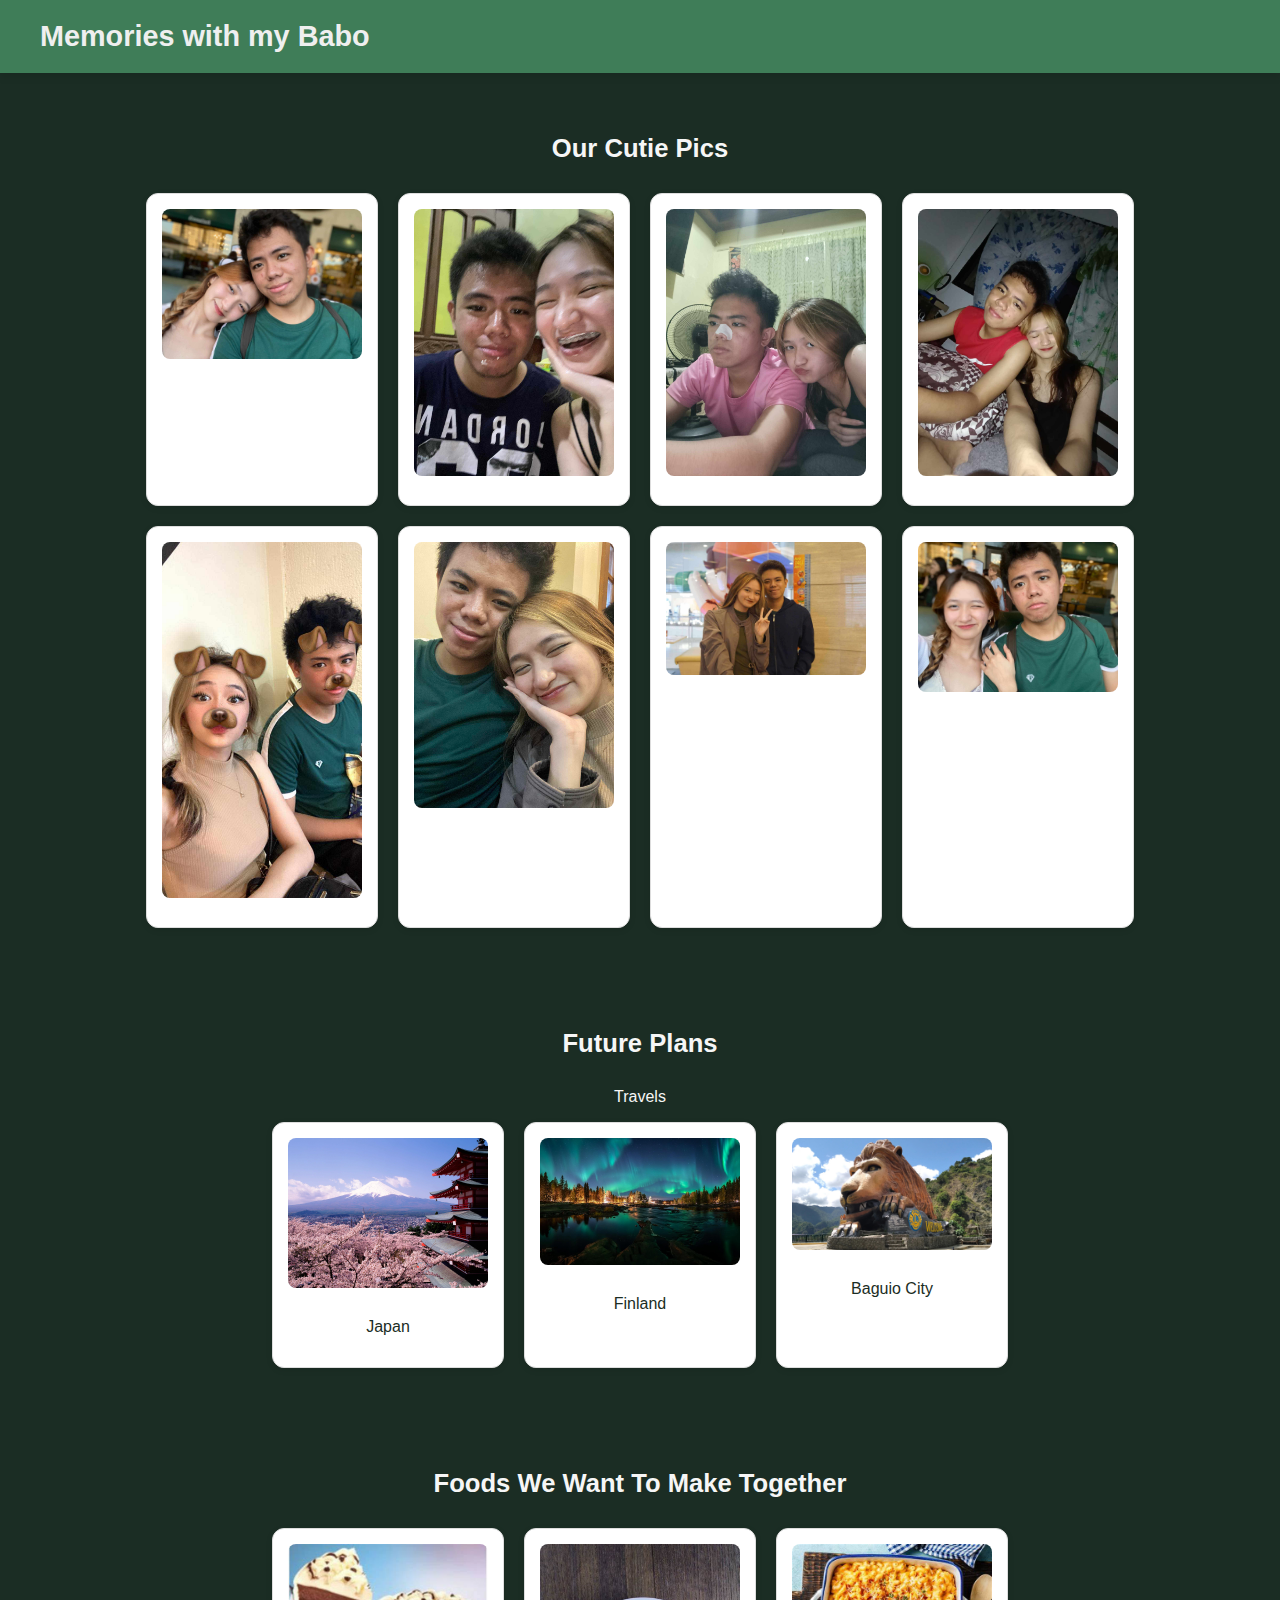
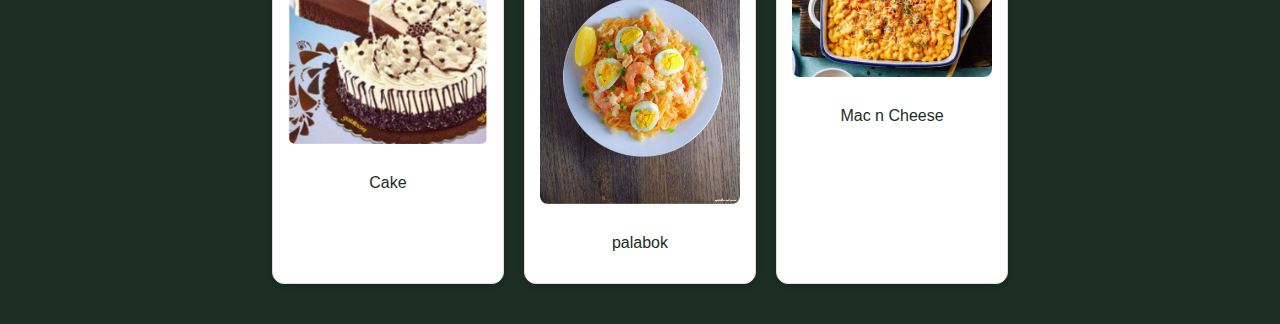
==== babo.html @ f4cfd089 "Add files via upload" ====
<!DOCTYPE html>
<html lang="en">
<head>
  <meta charset="UTF-8" />
  <meta name="viewport" content="width=device-width, initial-scale=1.0" />
  <title>Babolats</title>
  <link rel="stylesheet" href="babo.css" />
</head>
<body>
  <header>
    <h1>Memories with my Babo</h1>
  </header>
  <main>
    <section class="products">
      <h2>Our Cutie Pics</h2>
      <div class="product-list">
        <!-- Food Items -->
        <div class="product">
          <img src="images/1.jpg">
        </div>
        <div class="product">
            <img src="images/2.jpg">
          </div>
          <div class="product">
            <img src="images/3.jpg">
          </div>
          <div class="product">
            <img src="images/4.jpg">
          </div>
          <div class="product">
            <img src="images/5.jpg">
          </div>
          <div class="product">
            <img src="images/6.jpg">
          </div>
          <div class="product">
            <img src="images/7.jpg">
          </div>
          <div class="product">
            <img src="images/8.jpg">
          </div>
      </div>
    </section>

    <section class="products">
      <h2>Future Plans</h2>
      <p> Travels </p>
      <div class="product-list">
        <!-- Add Ons Items -->
        <div class="product">
            <img src="images/japan.jpeg">
            <p> Japan</p>
          </div>
          <div class="product">
            <img src="images/finland.jpg">
            <p> Finland </p>
          </div>
          <div class="product">
            <img src="images/baguio.jpg">
            <p> Baguio City</p>
          </div>
          </div>
        </section>

      <section class="products">
            <h2> Foods We Want To Make Together </h2>
            <div class="product-list">
            <div class="product">
                <img src="images/cake.jpeg">
                <p> Cake</p>
              </div>
              <div class="product">
                <img src="images/palabok.jpeg">
                <p> palabok</p>
              </div>
              <div class="product">
                <img src="images/mac.jpeg">
                <p> Mac n Cheese</p>
            </div>
      </div>
    </section>
  </main>

  <script src="babo.js"></script>
</body>
</html>
---- babo.css ----
body {
    font-family: 'Segoe UI', sans-serif;
    margin: 0;
    padding: 0;
    background-color: #1B2D24;
    color: #F6F6F6;
  }
  
  header {
    background-color: #3F7D58;
    color: #EFEFEF;
    padding: 20px 40px;
    display: flex;
    justify-content: space-between;
    align-items: center;
    box-shadow: 0 4px 8px rgba(0, 0, 0, 0.1);
  }
  
  header h1 {
    font-size: 1.8rem;
    margin: 0;
  }
  
  nav button {
    background-color: #FFFFFF;
    color: #3F7D58;
    border: none;
    padding: 10px 16px;
    cursor: pointer;
    border-radius: 25px;
    font-weight: bold;
    transition: background-color 0.3s ease, color 0.3s ease;
  }
  
  nav button:hover {
    background-color: #FFE4D5;
    color: #2D5F43;
  }
  
  .products {
    padding: 40px;
    text-align: center;
  }
  
  .products h2 {
    margin-bottom: 30px;
    font-size: 1.6rem;
  }
  
  .product-list {
    display: flex;
    justify-content: center;
    flex-wrap: wrap;
    gap: 20px;
  }
  
  .product {
    background-color: #FFFFFF;
    color: #1B2D24;
    border: 1px solid #DDD;
    border-radius: 12px;
    padding: 15px;
    width: 200px;
    box-shadow: 0 2px 6px rgba(0, 0, 0, 0.1);
    transition: transform 0.2s ease, box-shadow 0.2s ease;
  }
  
  .product:hover {
    transform: translateY(-5px);
    box-shadow: 0 4px 12px rgba(0, 0, 0, 0.2);
  }
  
  .product img {
    width: 100%;
    border-radius: 8px;
    margin-bottom: 10px;
  }
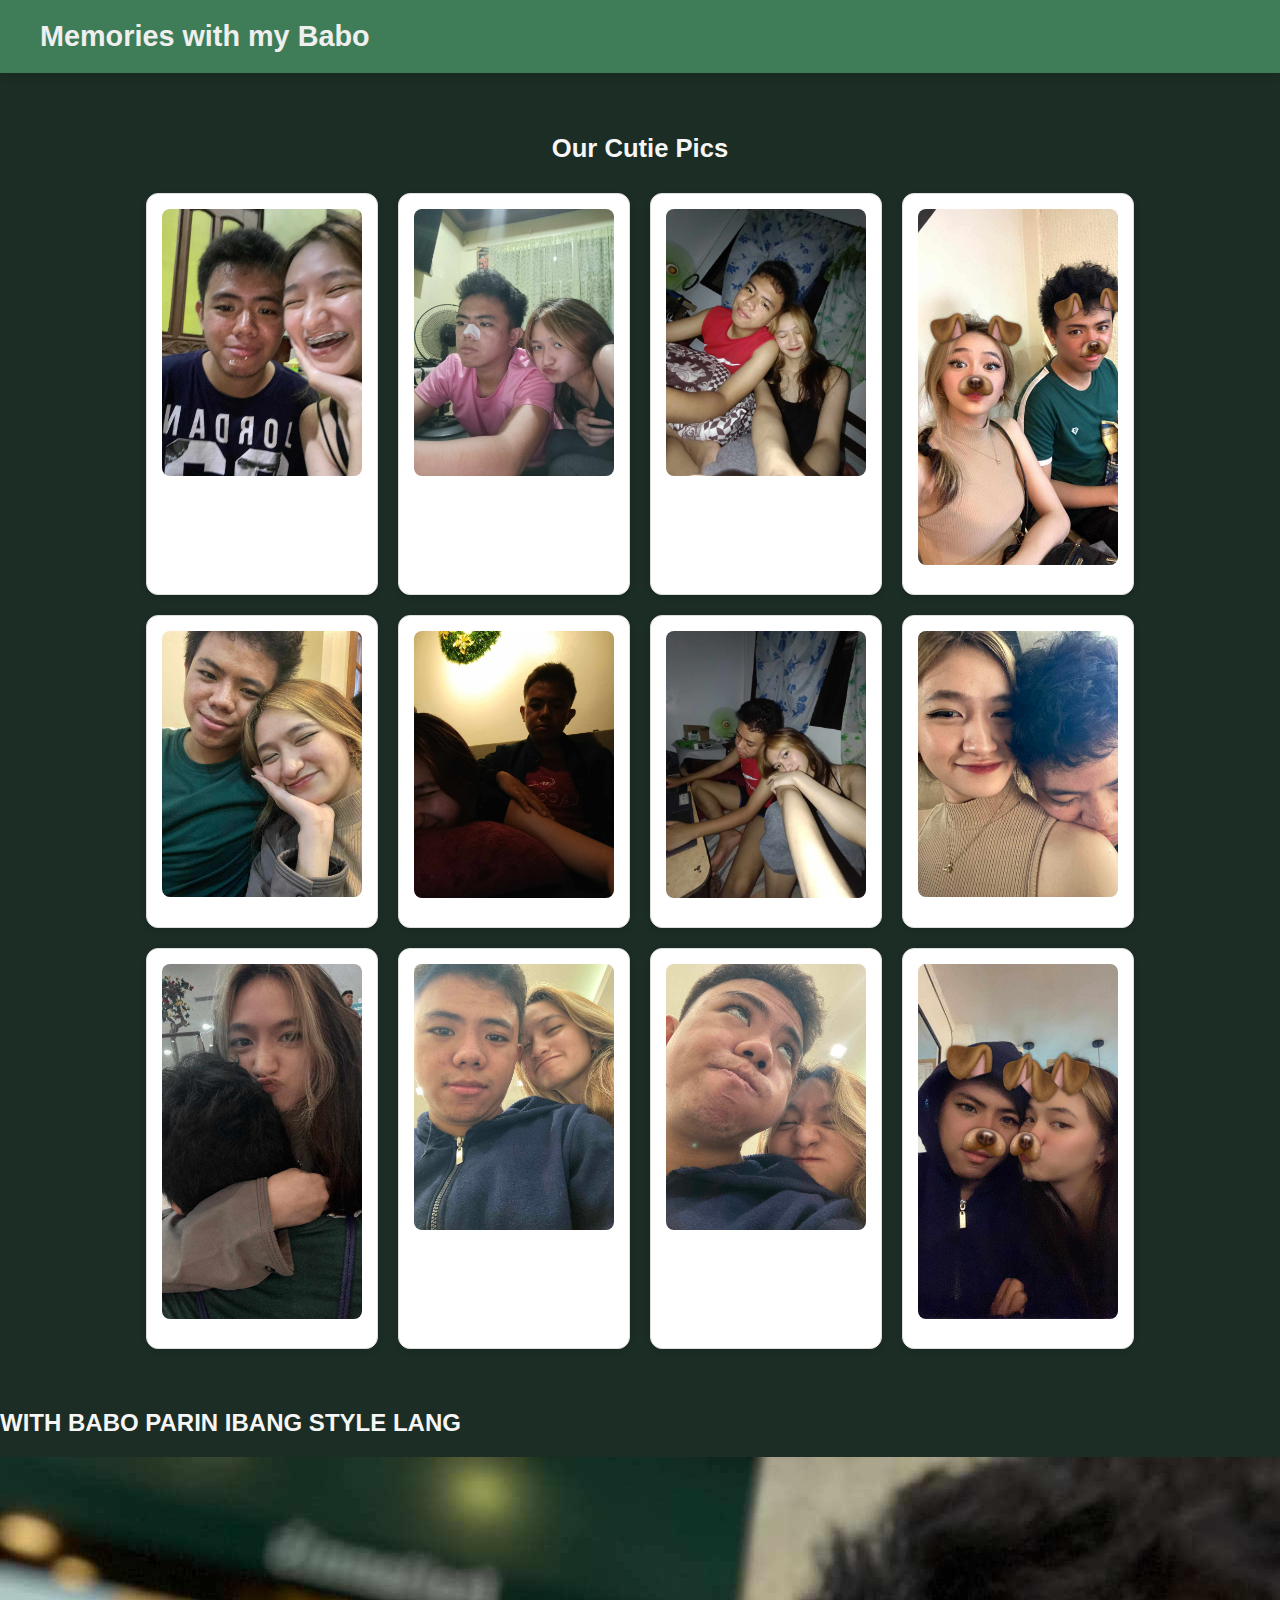
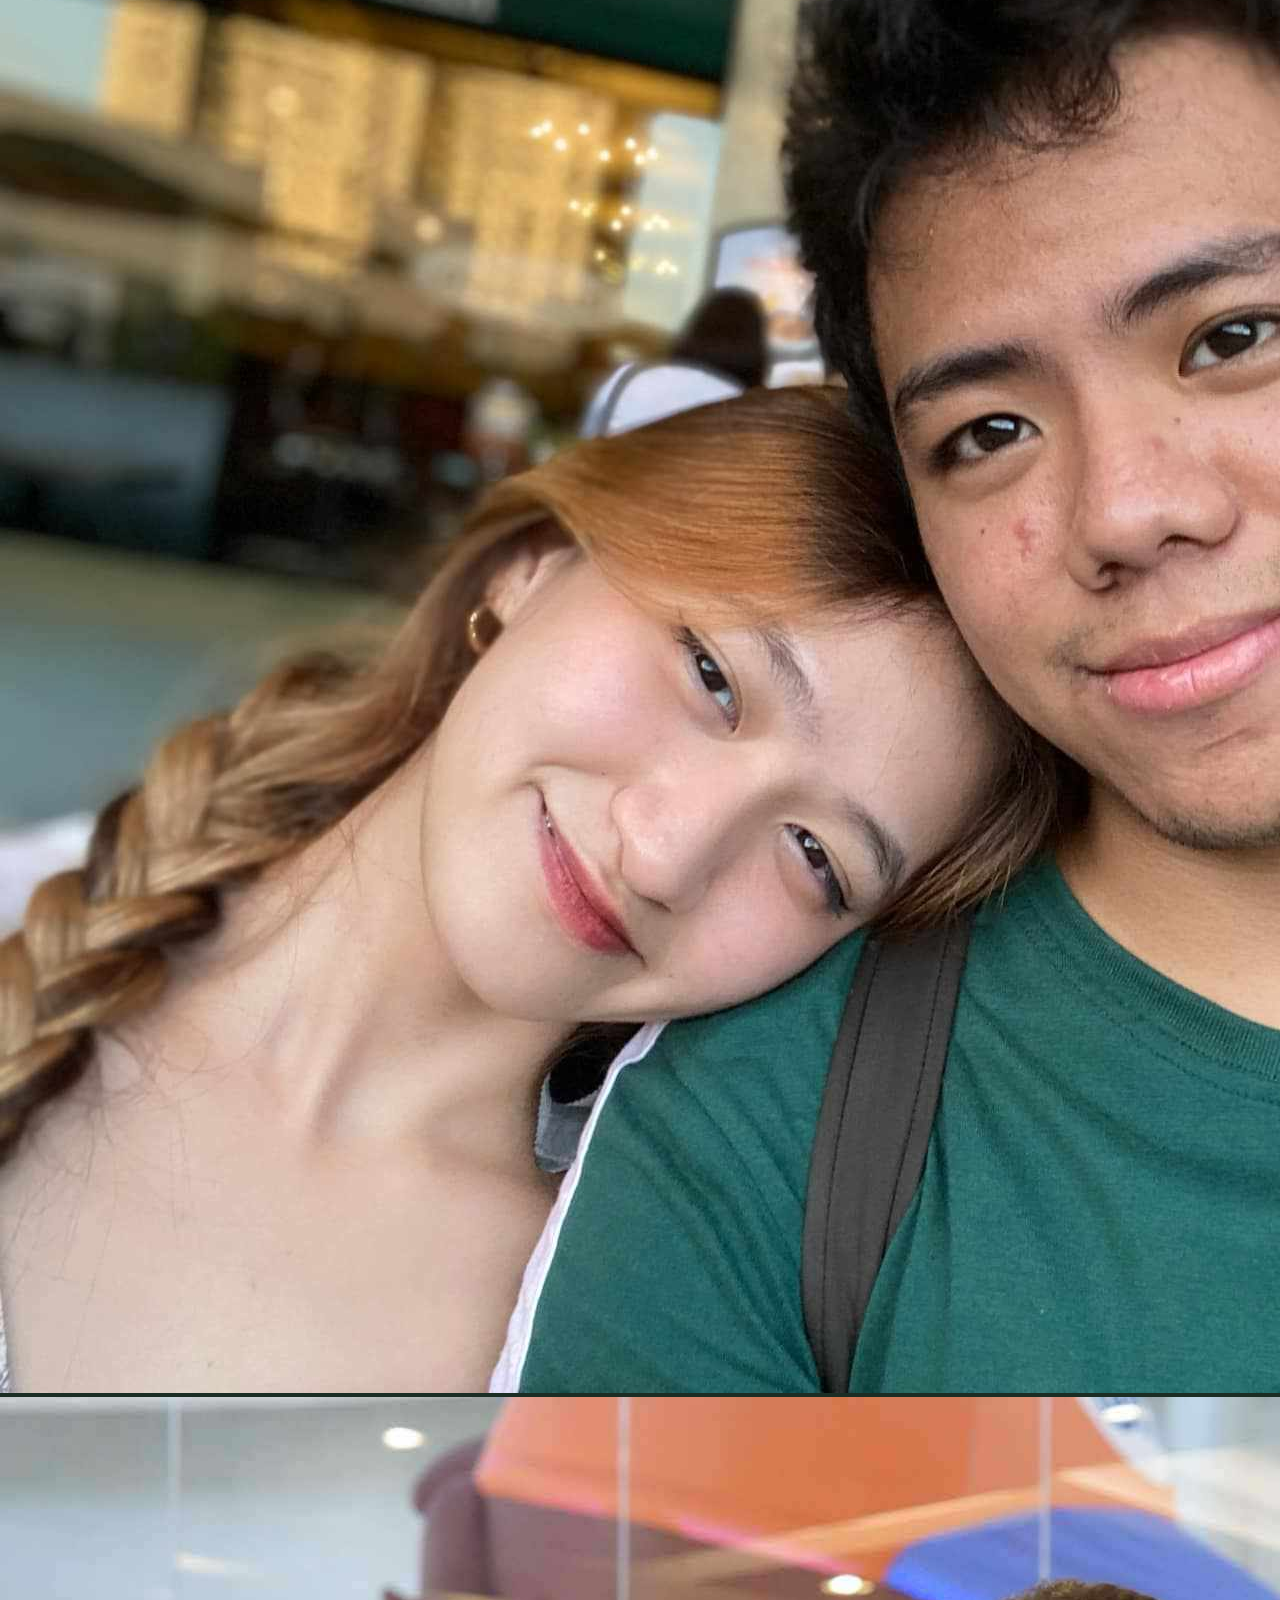
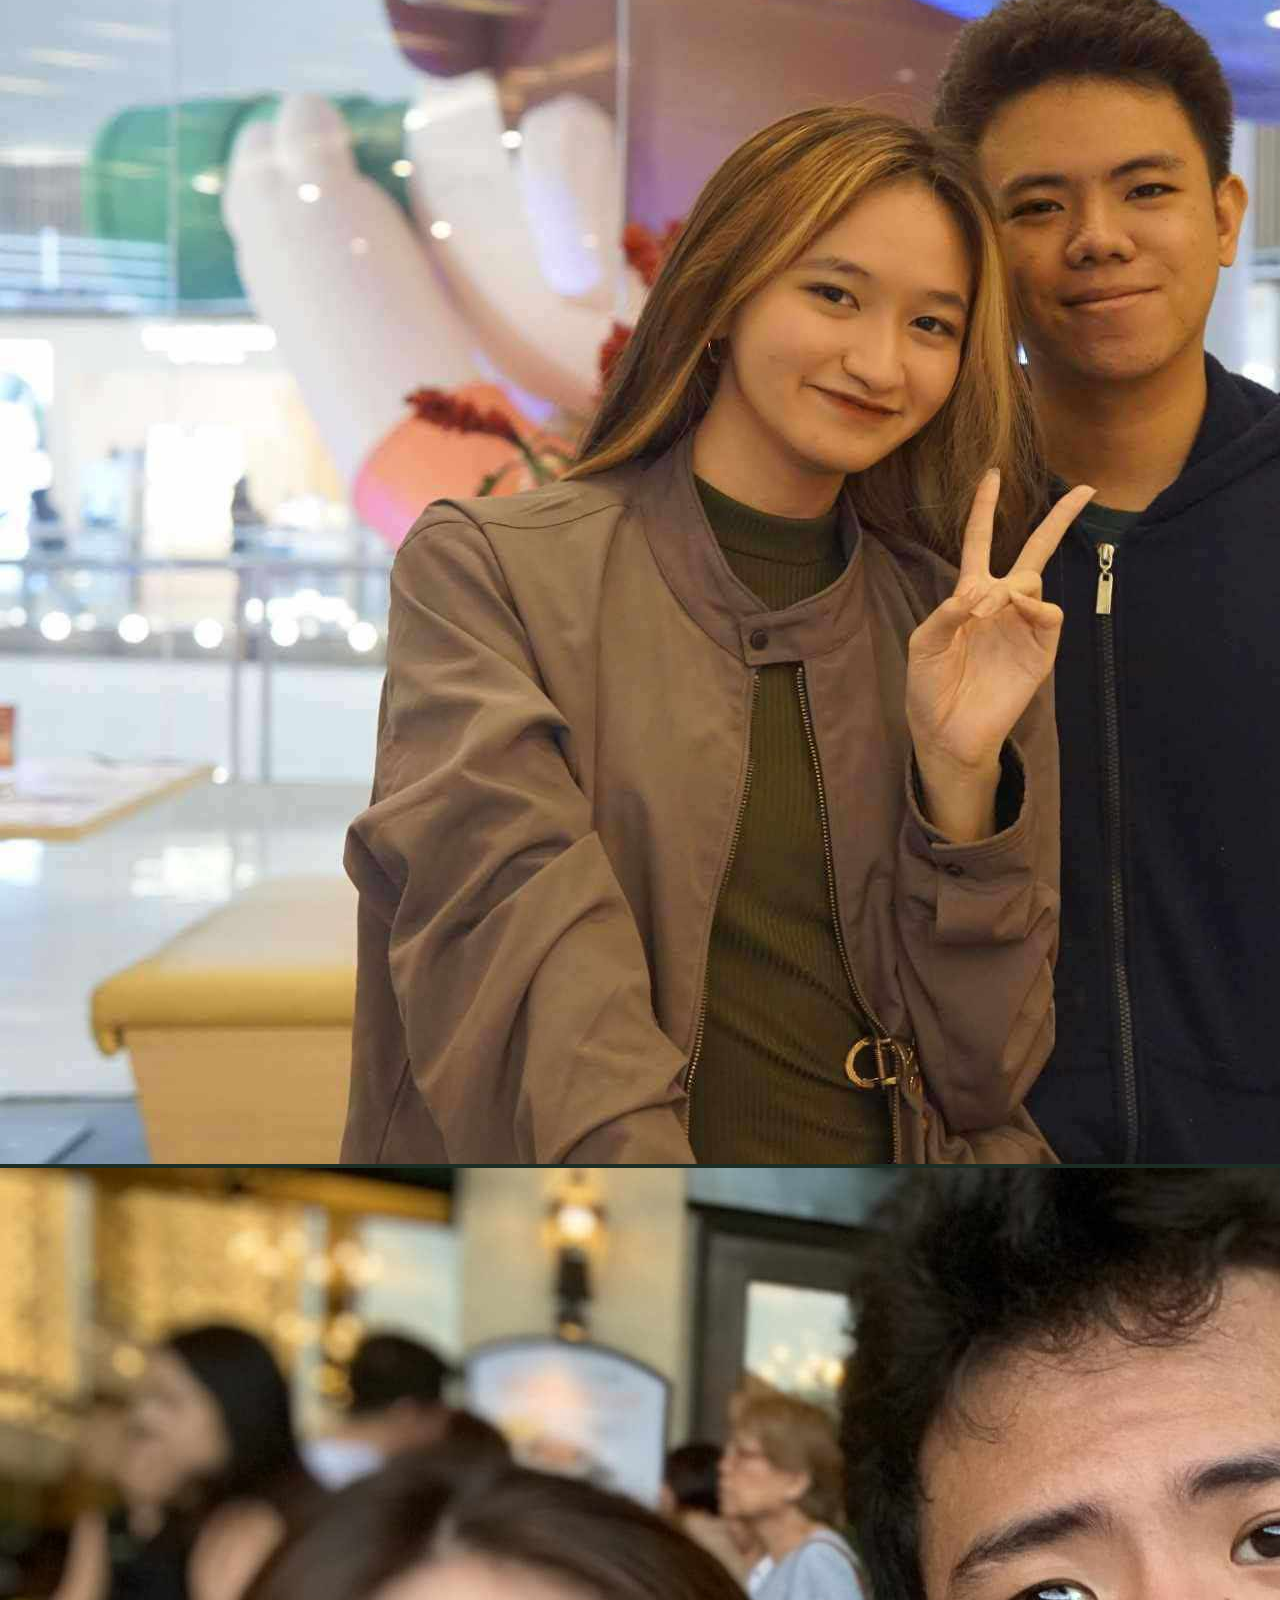
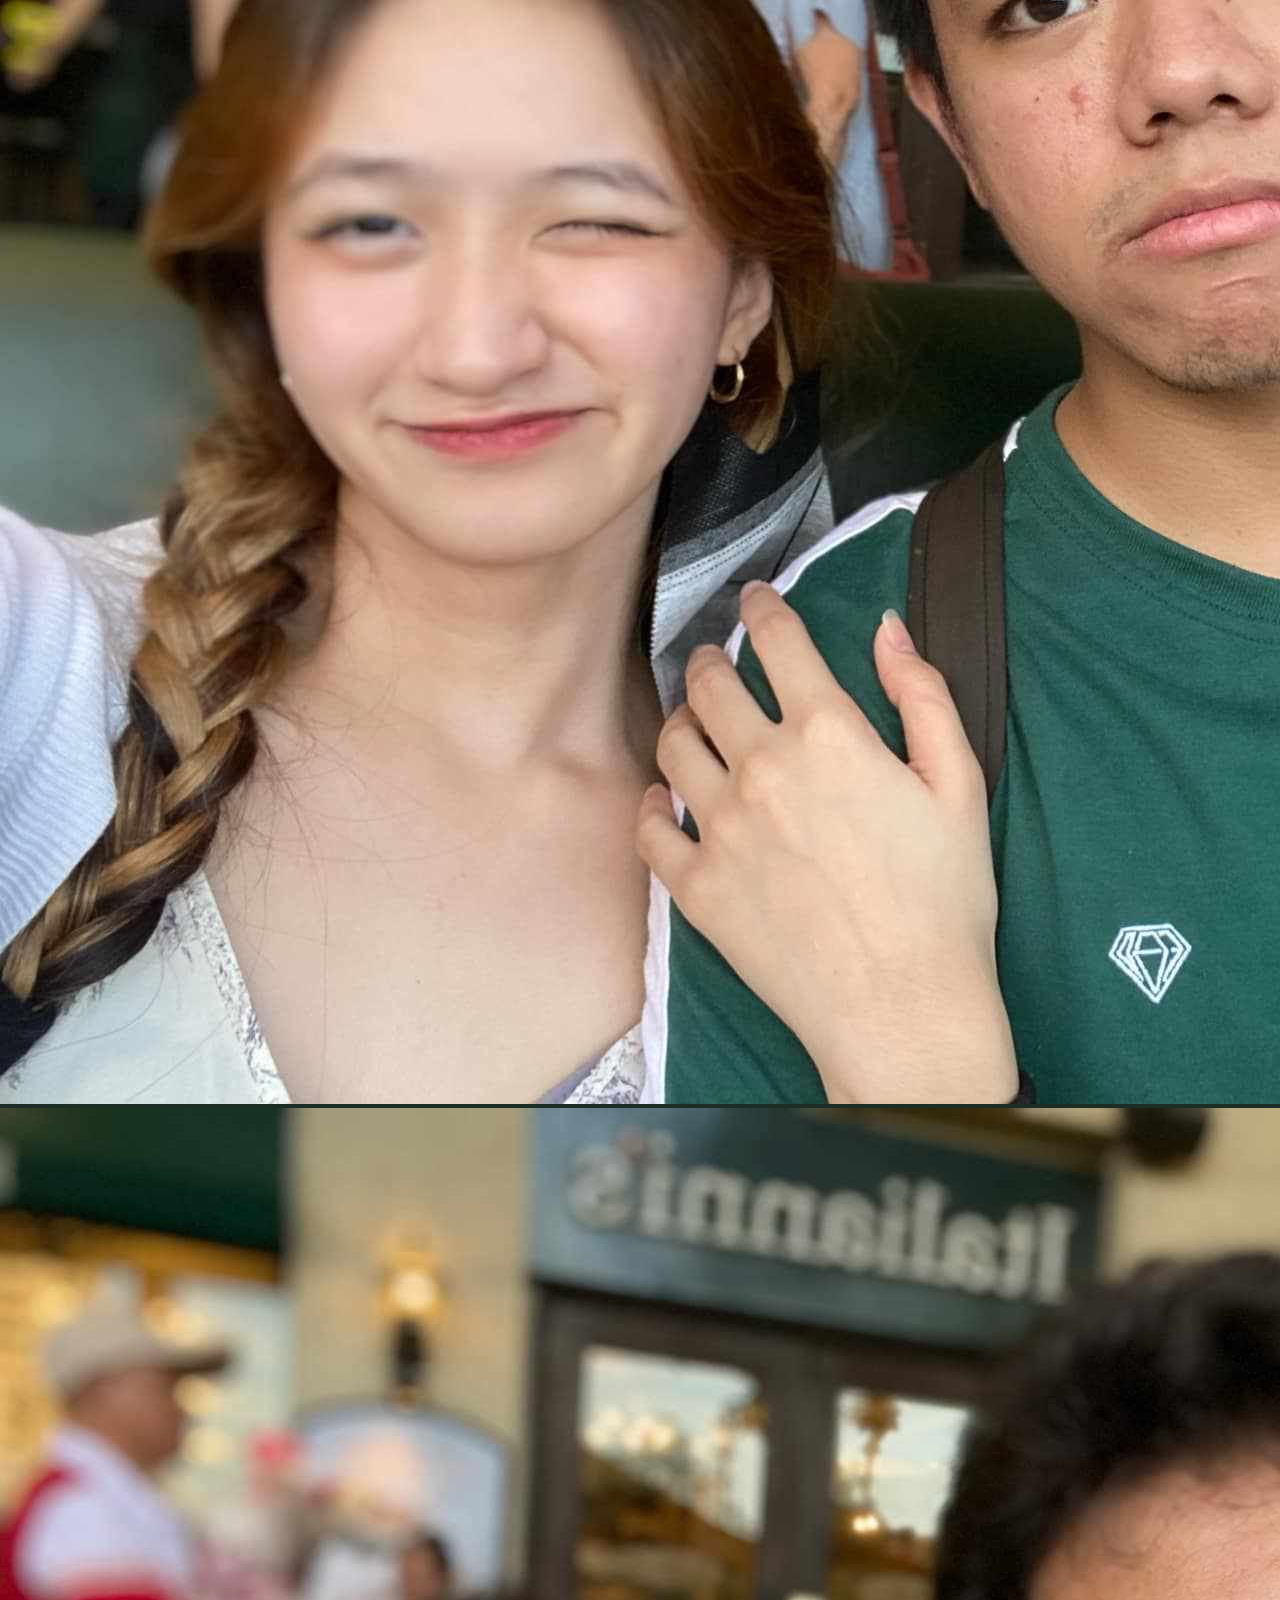
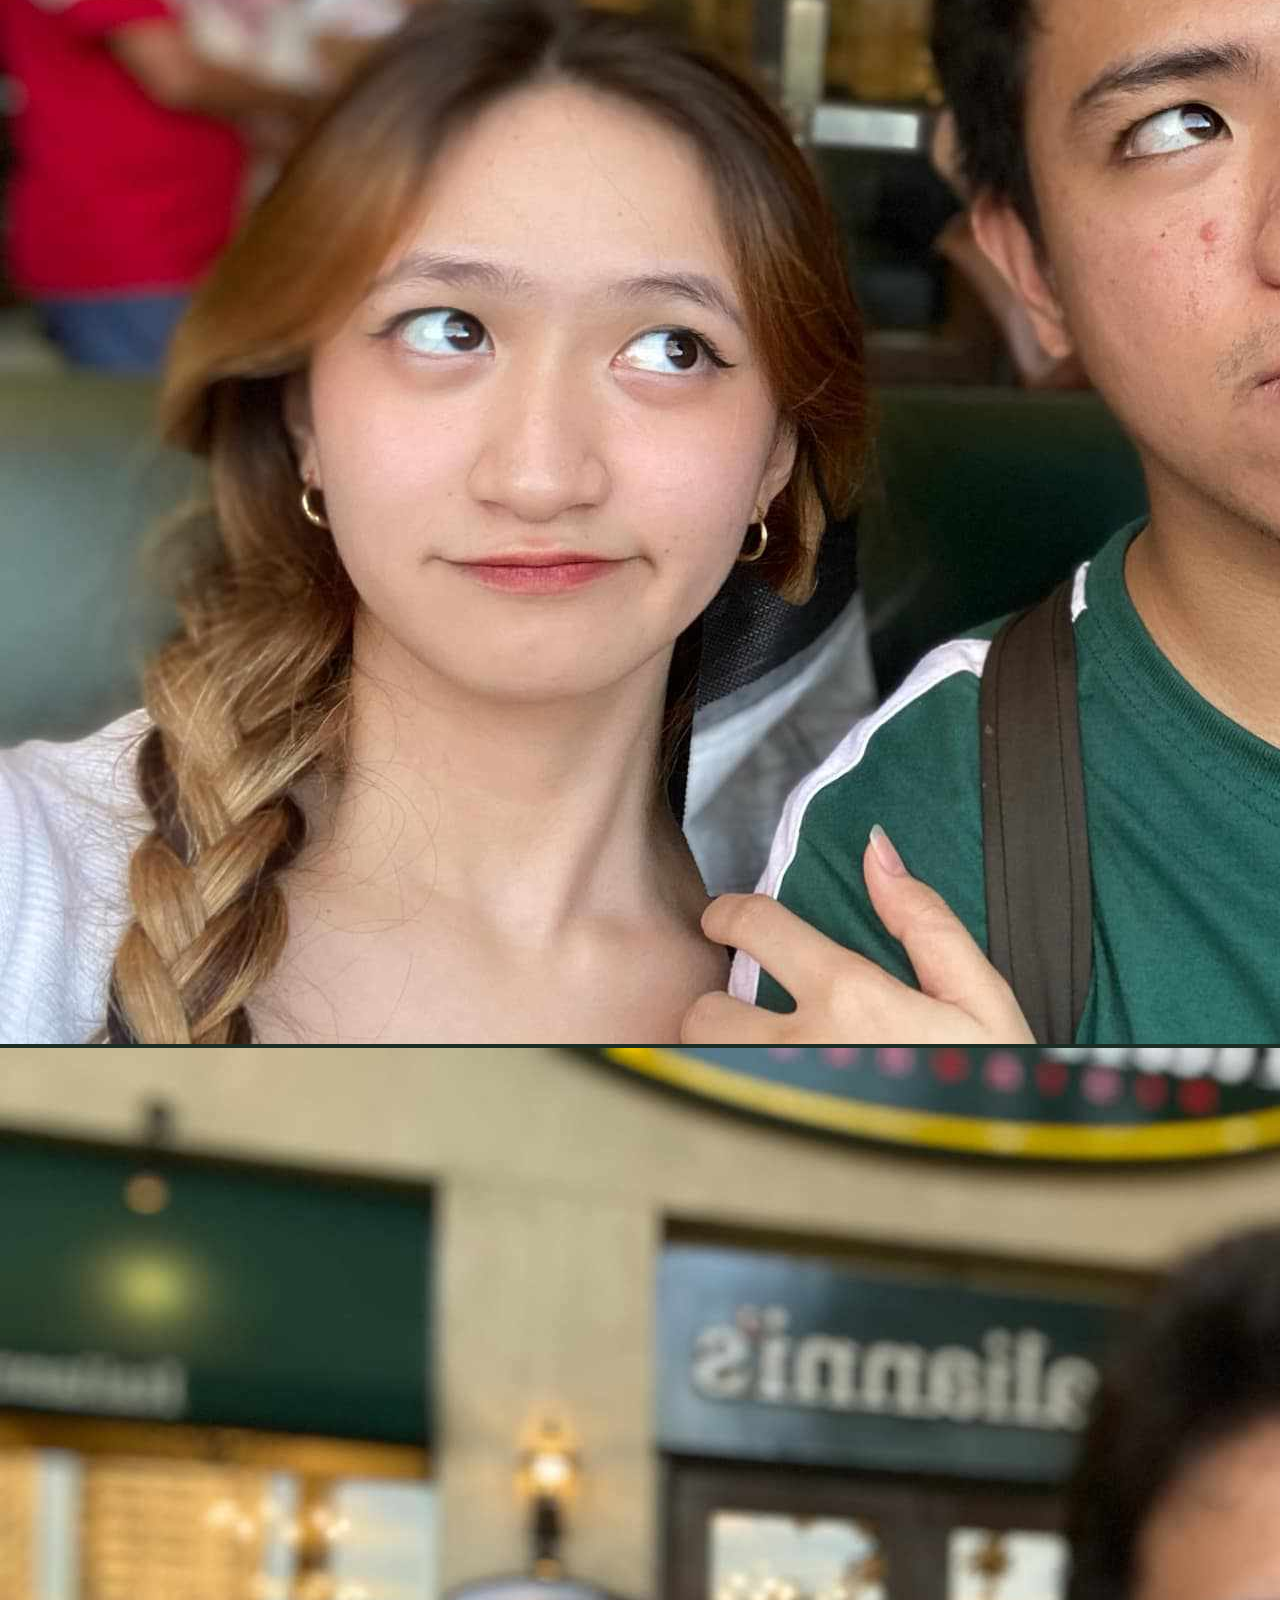
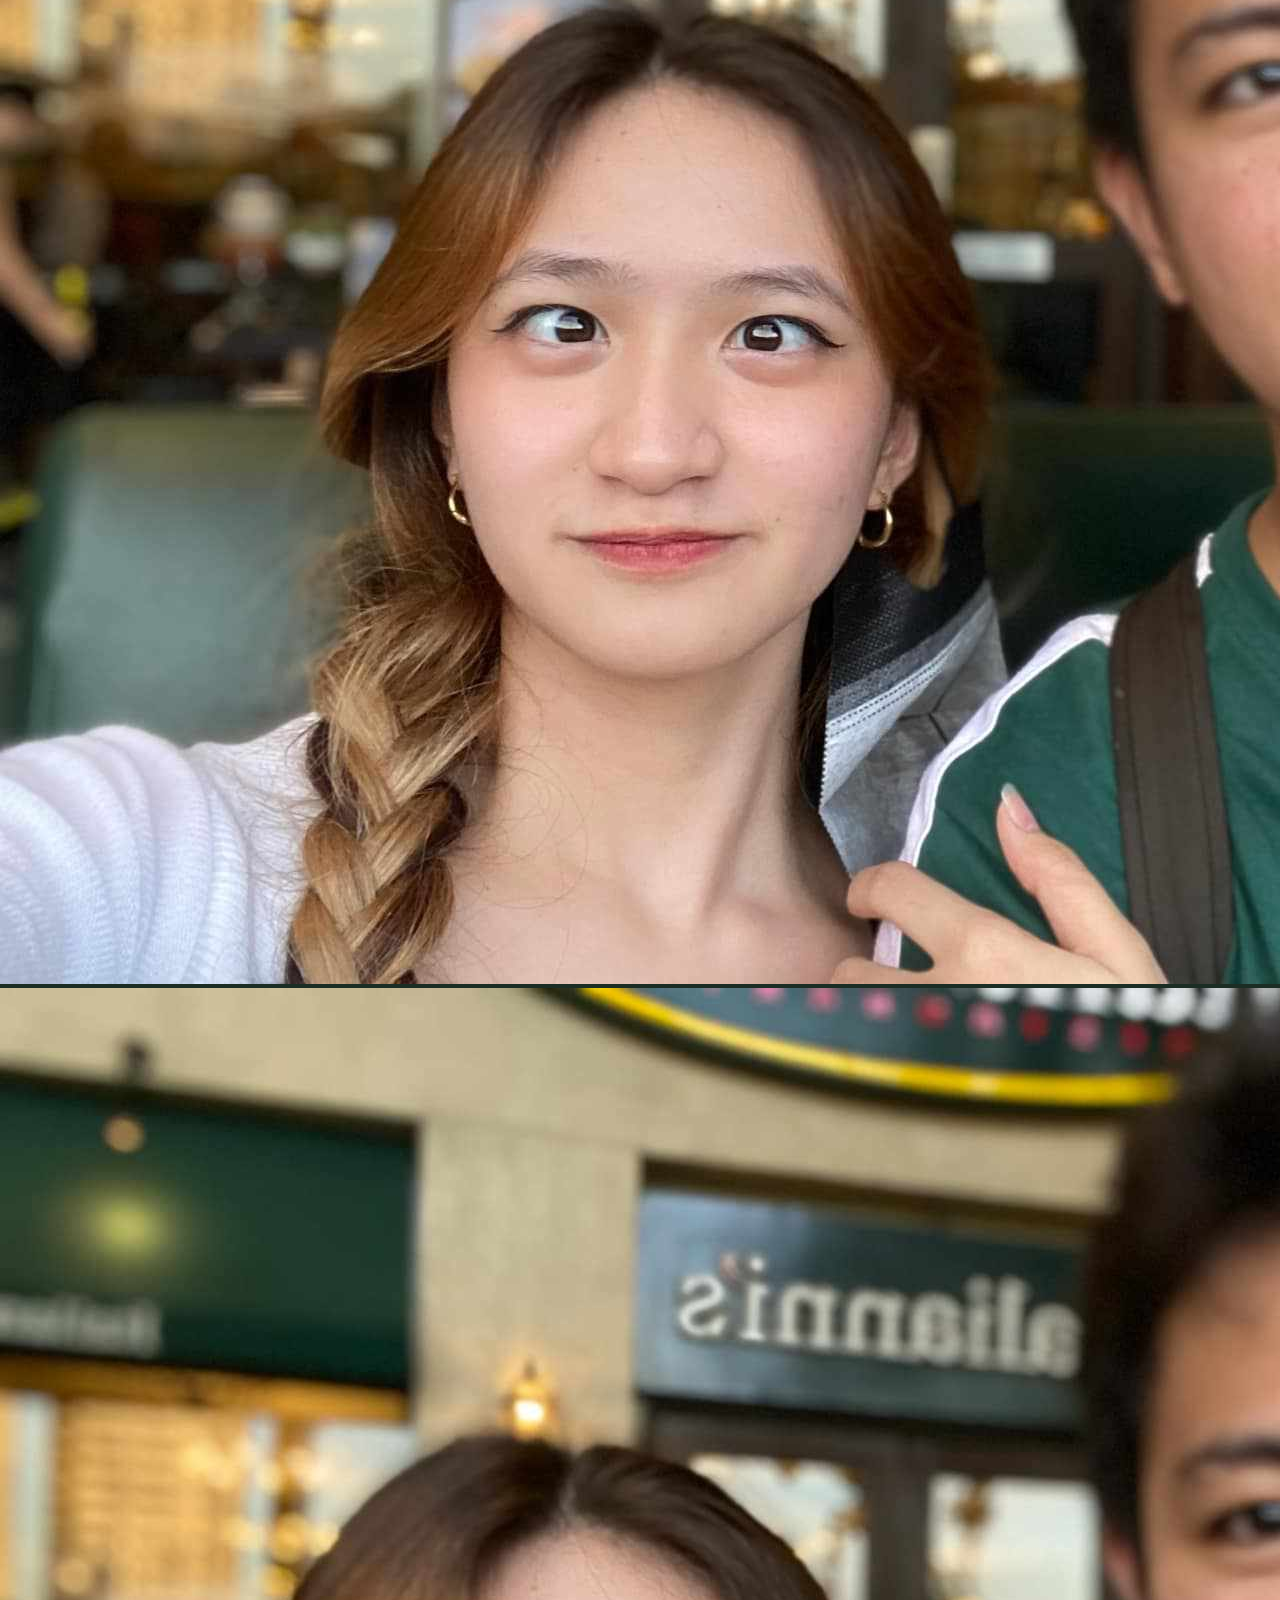
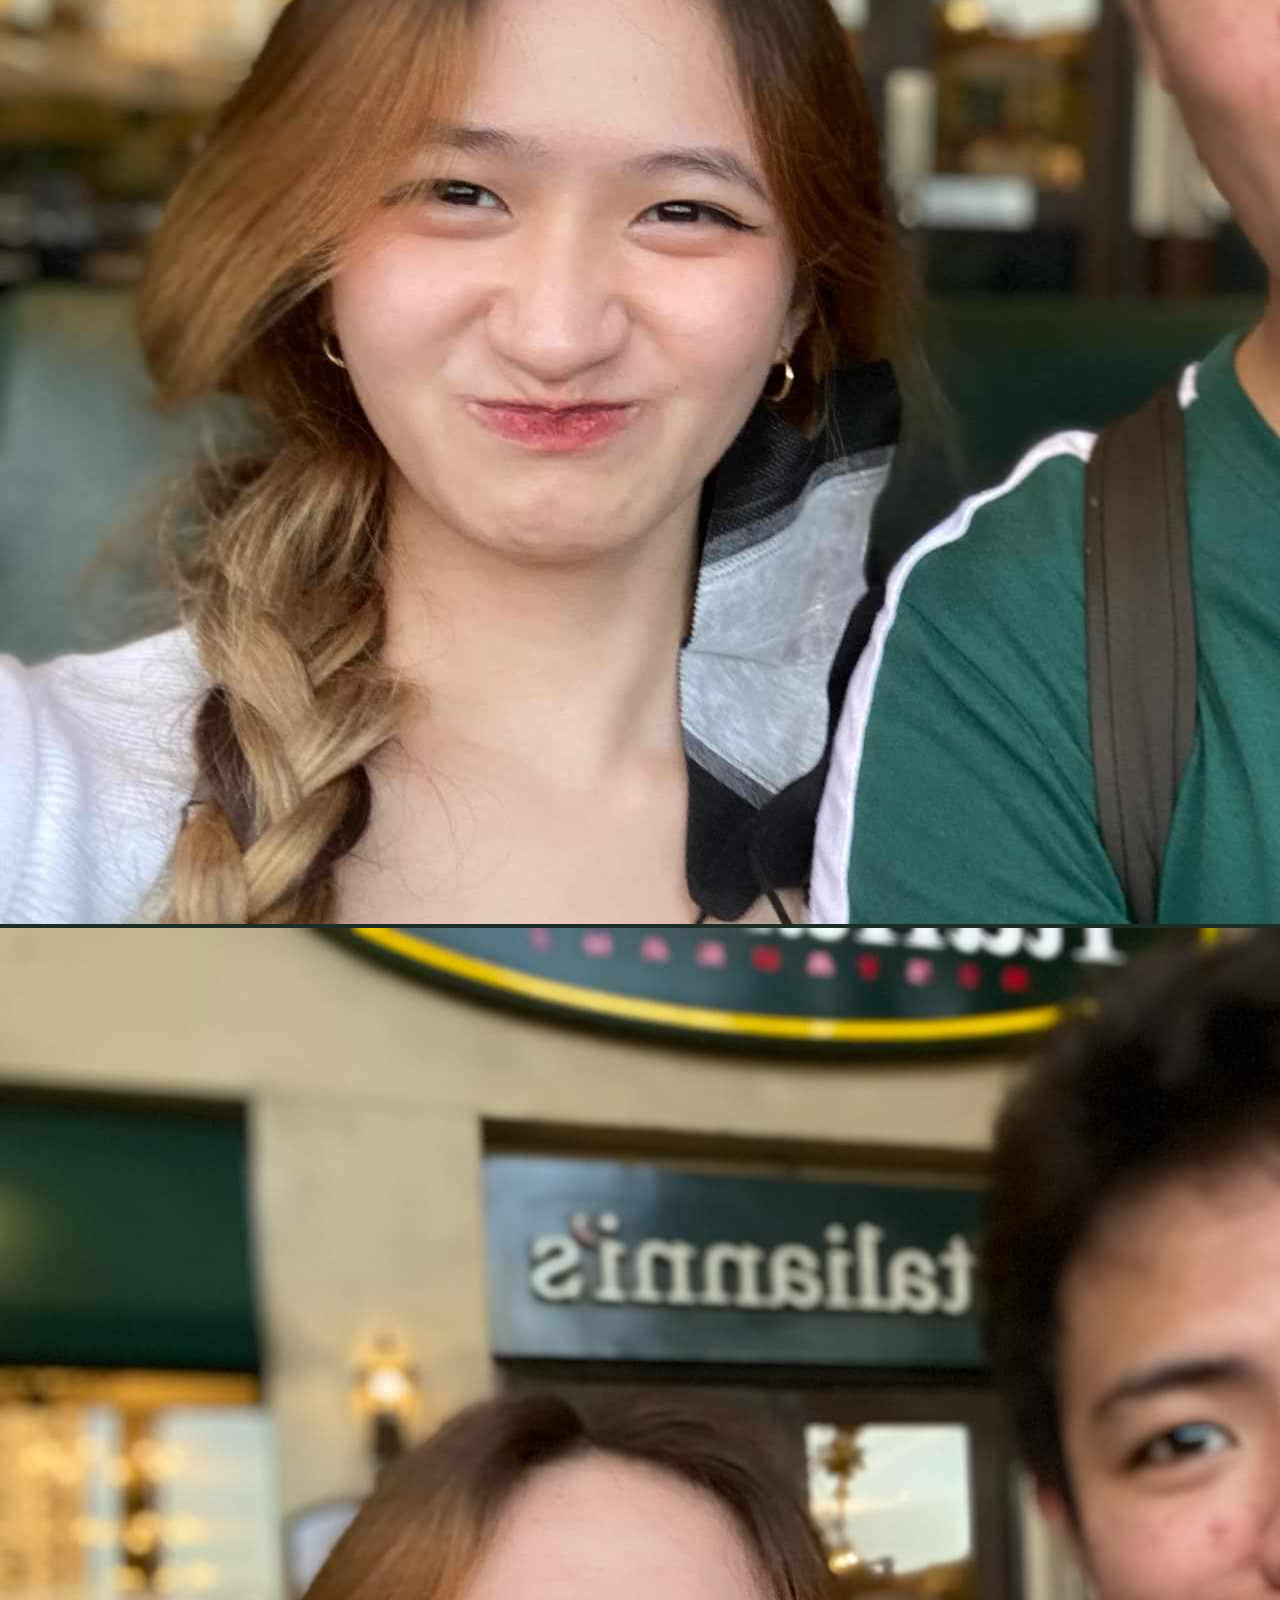
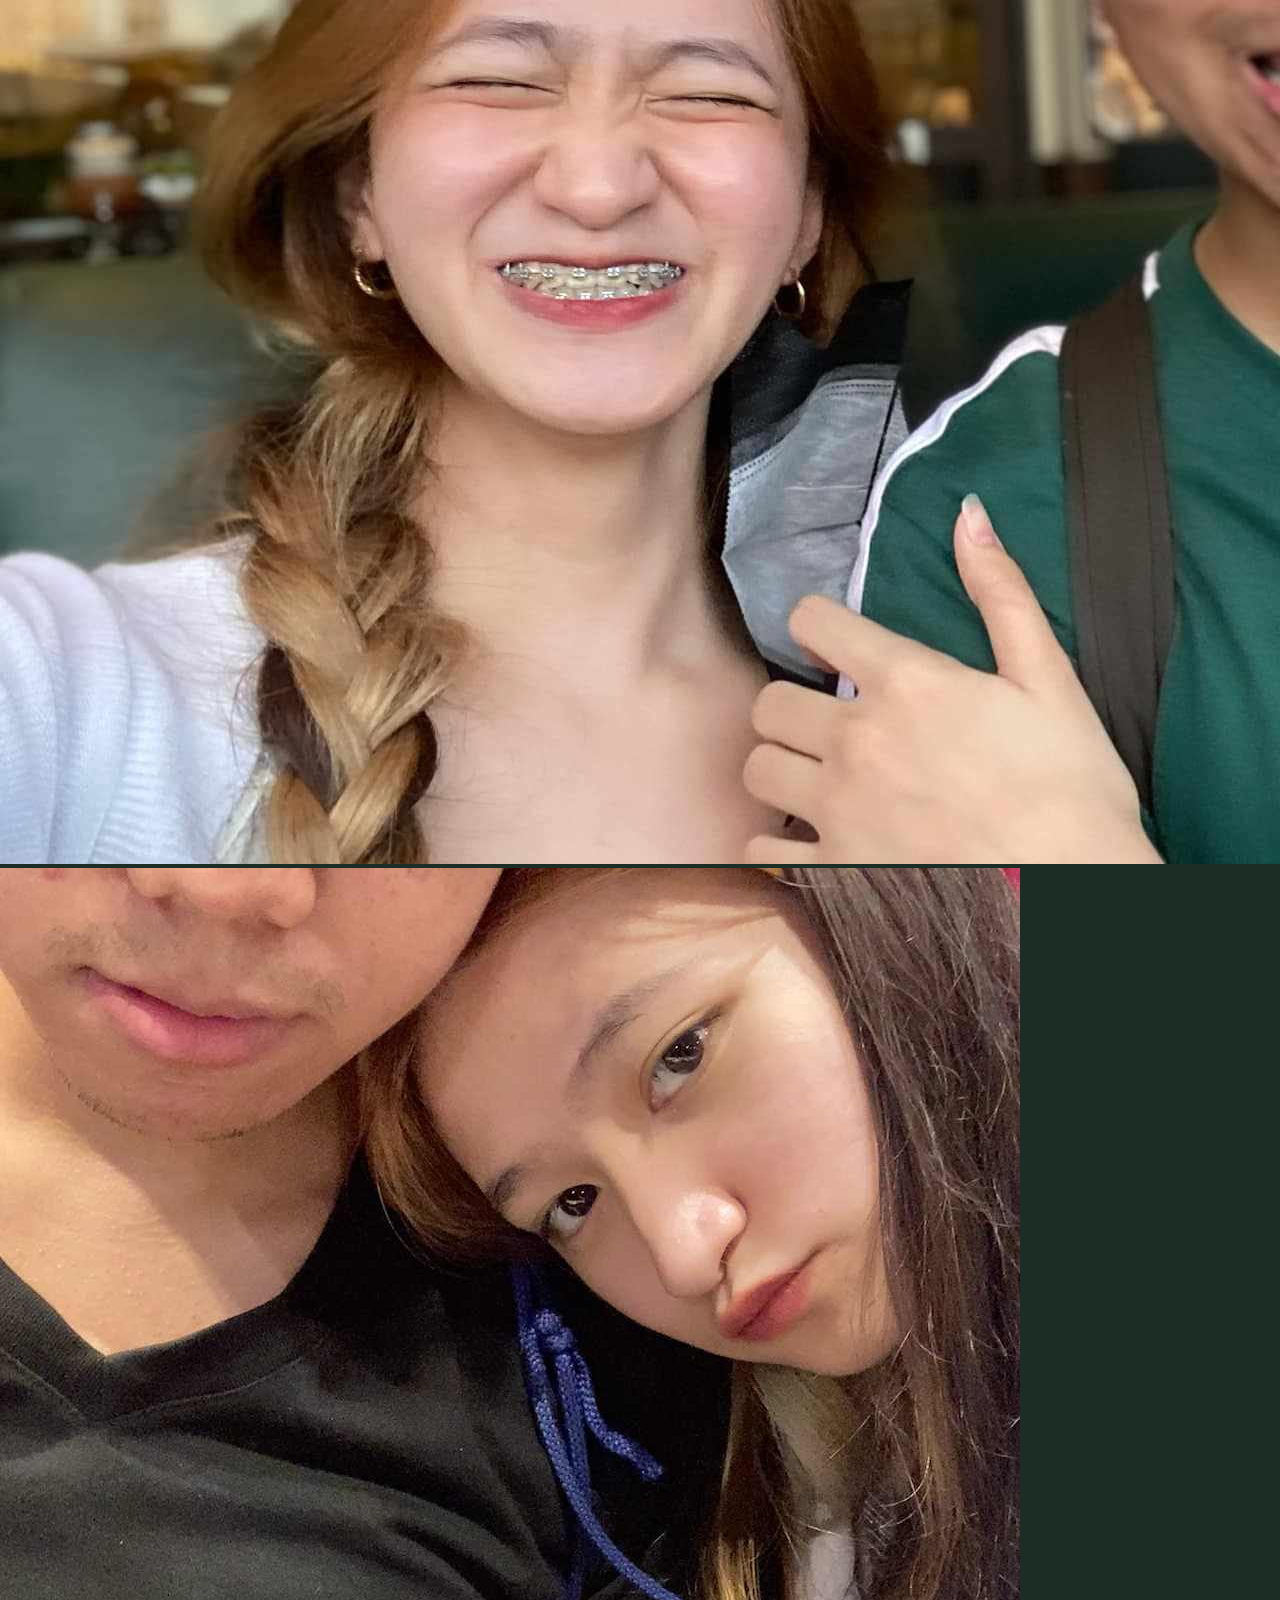
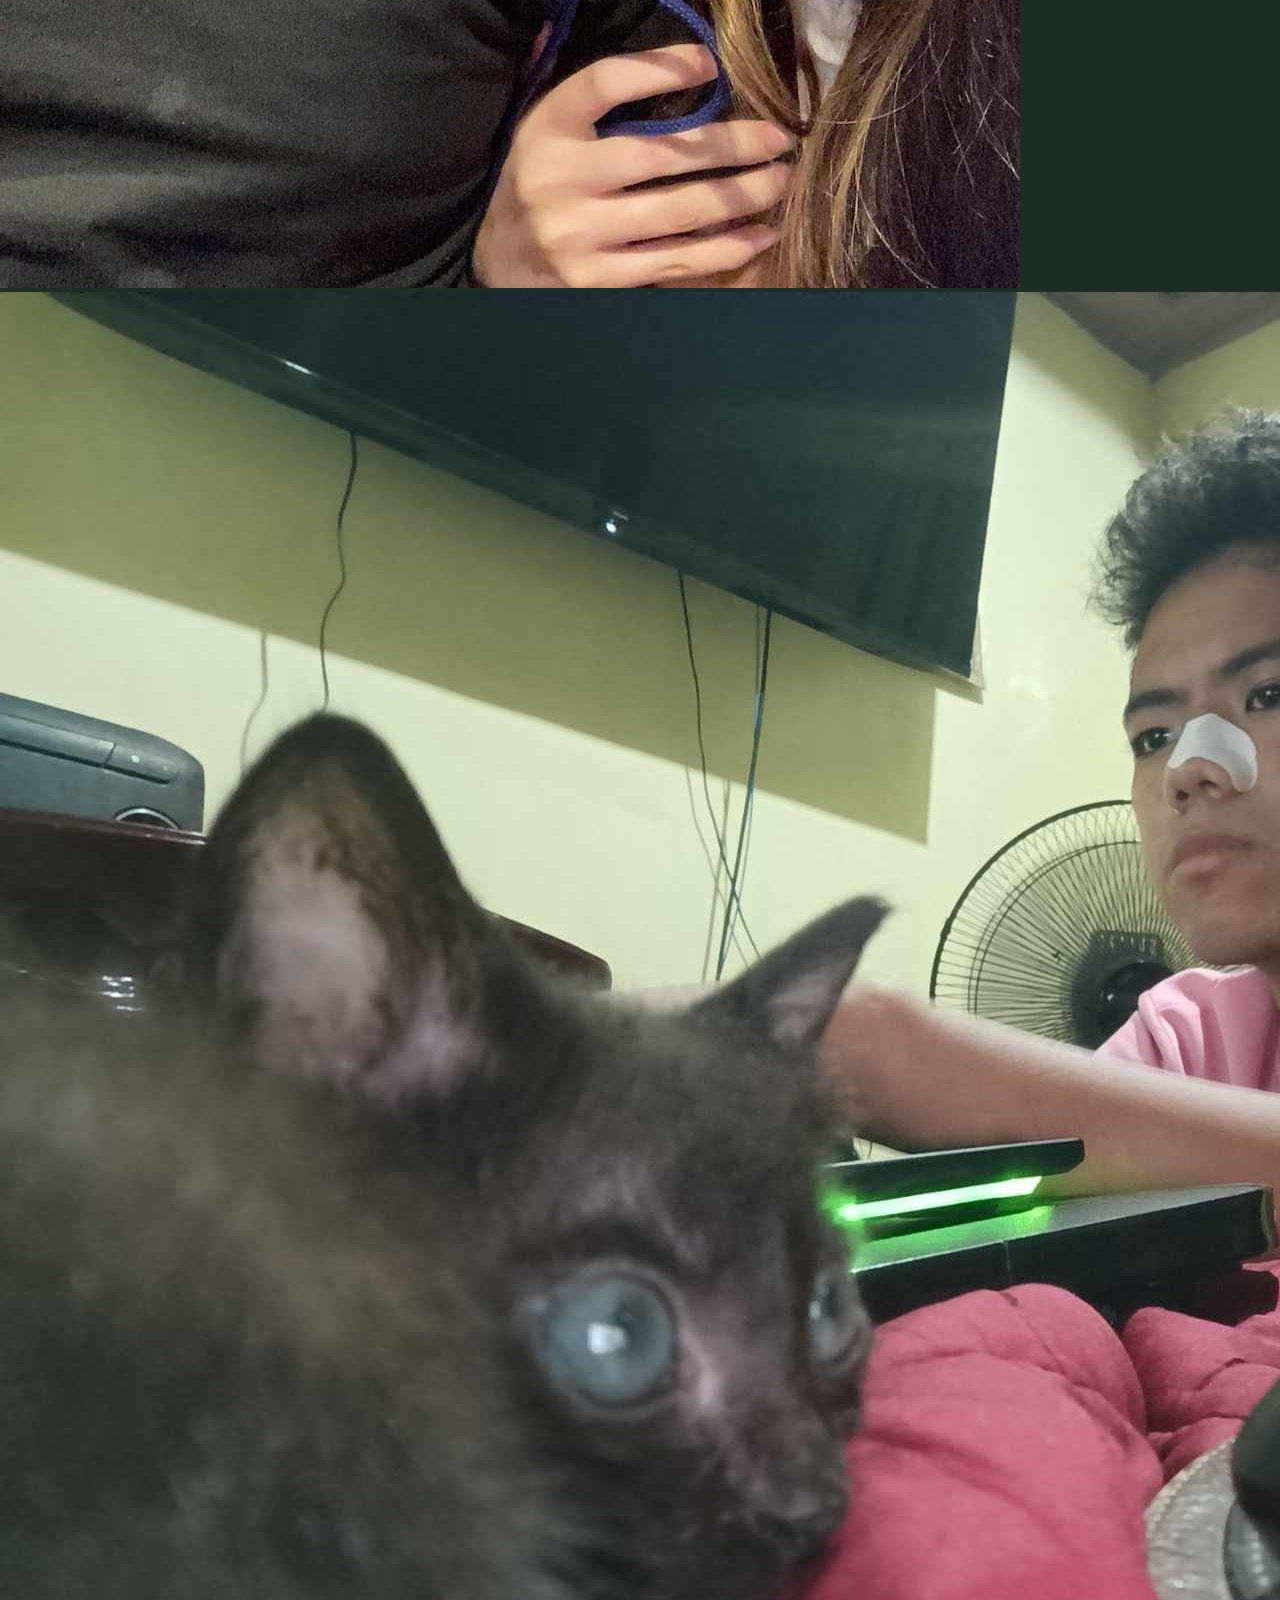
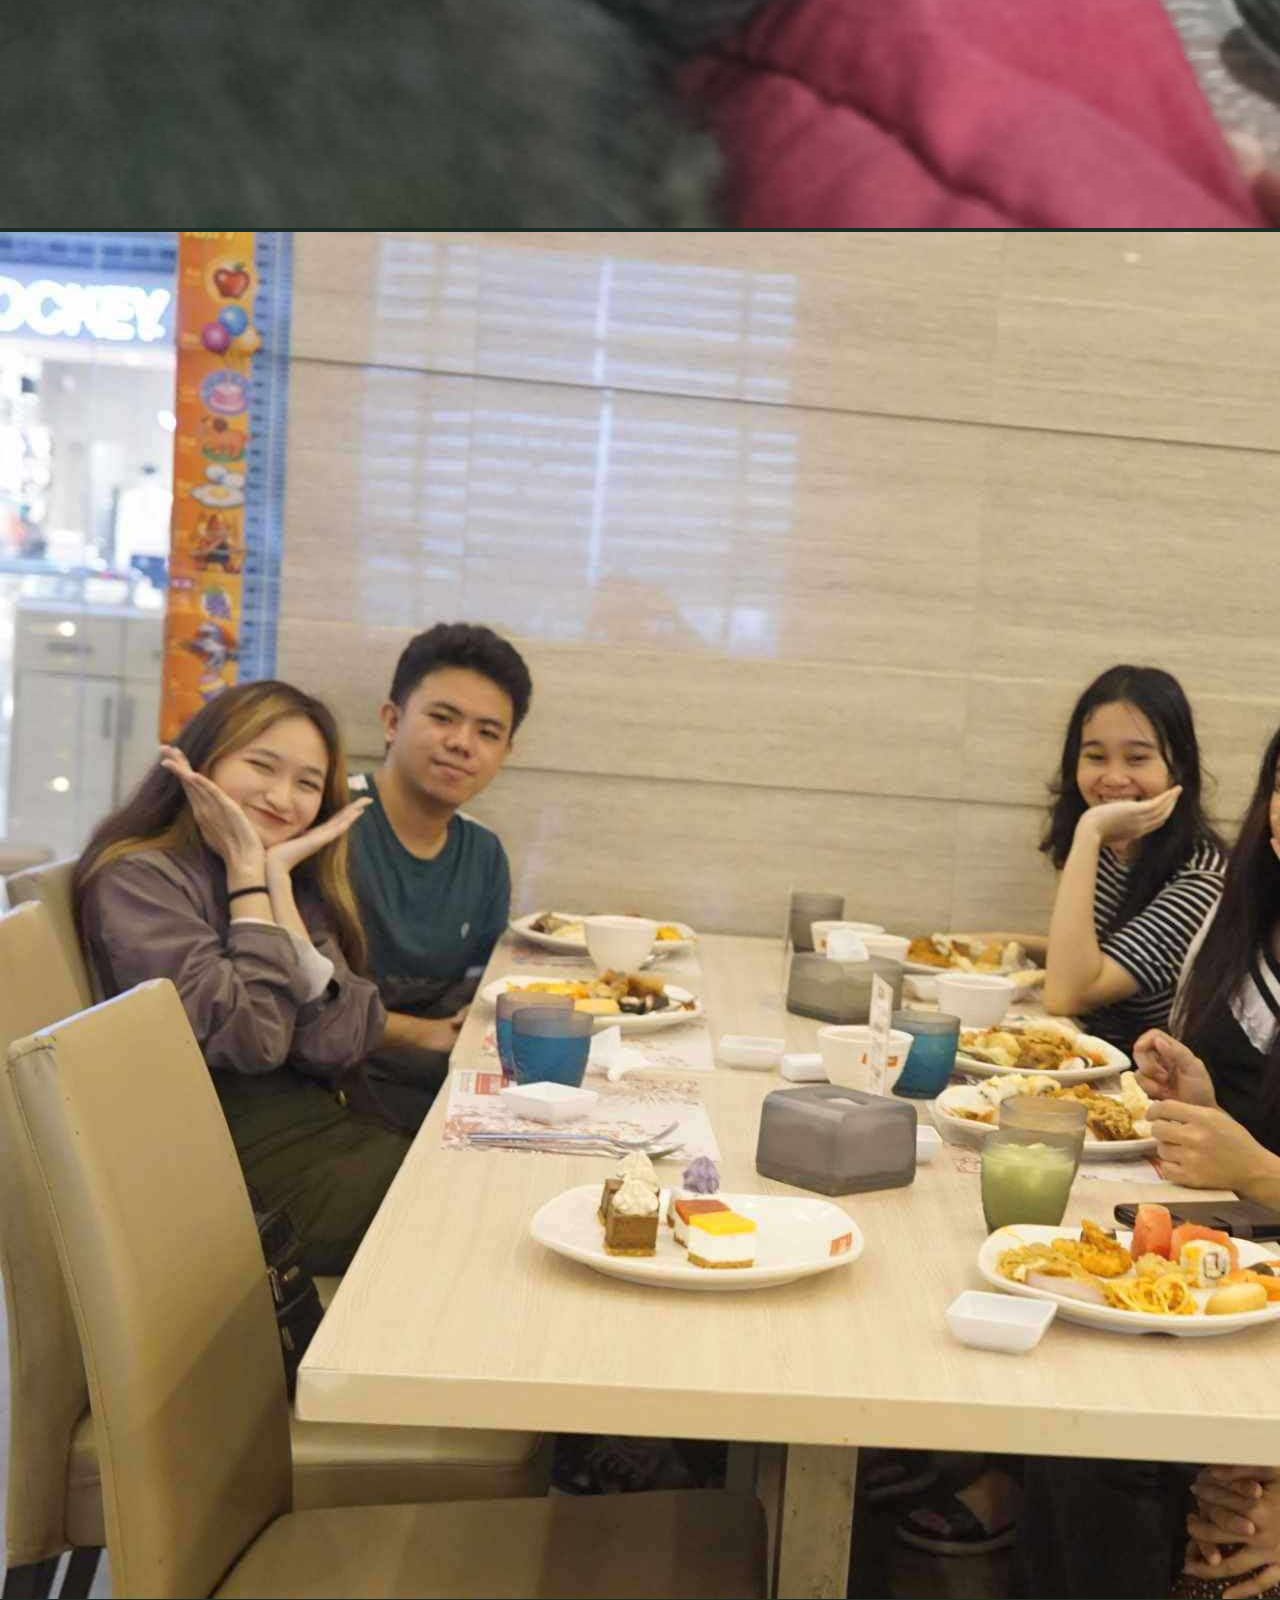
==== commit f0ca36ba: "Update babo.html" ====
--- a/babo.html
+++ b/babo.html
@@ -5,6 +5,7 @@
   <meta name="viewport" content="width=device-width, initial-scale=1.0" />
   <title>Babolats</title>
   <link rel="stylesheet" href="babo.css" />
+  <link rel="stylesheet" href="https://fonts.googleapis.com/css2?family=Material+Symbols+Rounded">
 </head>
 <body>
   <header>
@@ -15,9 +16,6 @@
       <h2>Our Cutie Pics</h2>
       <div class="product-list">
         <!-- Food Items -->
-        <div class="product">
-          <img src="images/1.jpg">
-        </div>
         <div class="product">
             <img src="images/2.jpg">
           </div>
@@ -34,13 +32,51 @@
             <img src="images/6.jpg">
           </div>
           <div class="product">
-            <img src="images/7.jpg">
+            <img src="images/13.jpg">
           </div>
           <div class="product">
-            <img src="images/8.jpg">
+            <img src="images/16.jpg">
+          </div>
+          <div class="product">
+            <img src="images/17.jpg">
+          </div>
+          <div class="product">
+            <img src="images/19.jpg">
+          </div>
+          <div class="product">
+            <img src="images/20.jpg">
+          </div>
+          <div class="product">
+            <img src="images/21.jpg">
+          </div>
+          <div class="product">
+            <img src="images/25.jpg">
           </div>
       </div>
     </section>
+
+    <section class="babo-pics">
+      <h2>WITH BABO PARIN IBANG STYLE LANG</h2>
+      <div class="container">
+        <div class="card-wrapper">
+          <div class="slider">
+            <img src="images/1.jpg" alt="Slide 1" class="slider-image">
+            <img src="images/7.jpg" alt="Slide 2" class="slider-image">
+            <img src="images/8.jpg" alt="Slide 3" class="slider-image">
+            <img src="images/9.jpg" alt="Slide 3" class="slider-image">
+            <img src="images/10.jpg" alt="Slide 3" class="slider-image">
+            <img src="images/11.jpg" alt="Slide 3" class="slider-image">
+            <img src="images/12.jpg" alt="Slide 3" class="slider-image">
+            <img src="images/14.jpg" alt="Slide 3" class="slider-image">
+            <img src="images/15.jpg" alt="Slide 3" class="slider-image">
+            <img src="images/22.jpg" alt="Slide 3" class="slider-image">
+            <img src="images/23.jpg" alt="Slide 3" class="slider-image">
+            <img src="images/24.jpg" alt="Slide 3" class="slider-image">
+            <button class="prev-button material-symbols-rounded">arrow_back</button>
+            <button class="next-button material-symbols-rounded">arrow_forward</button>
+          </div>
+        </div>
+      </div>
 
     <section class="products">
       <h2>Future Plans</h2>
@@ -58,6 +94,10 @@
           <div class="product">
             <img src="images/baguio.jpg">
             <p> Baguio City</p>
+          </div>
+          <div class="product">
+            <img src="images/lantern.jpg">
+            <p> Lantern Festival</p>
           </div>
           </div>
         </section>
